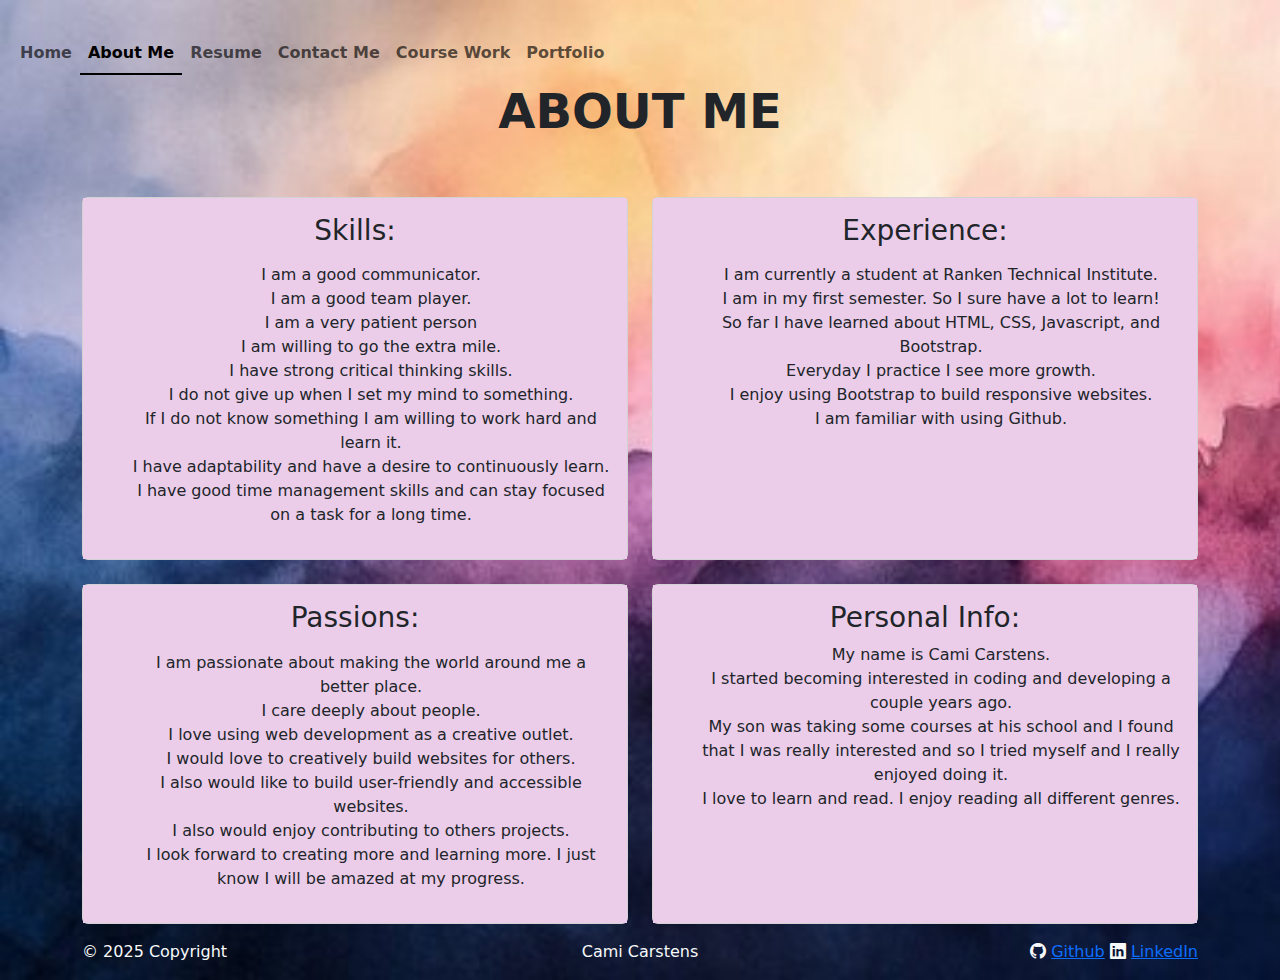
==== about-me.html @ 444251df "web-portfolio" ====
<!DOCTYPE html>
<html lang="en">
<head>
    <meta charset="UTF-8">
    <meta name="viewport" content="width=device-width, initial-scale=1.0">
    <link rel="stylesheet" href="styles/web-portfolio.css">
    <title>Cami Carstens</title>
    <link href="https://cdn.jsdelivr.net/npm/bootstrap@5.3.3/dist/css/bootstrap.min.css" rel="stylesheet" integrity="sha384-QWTKZyjpPEjISv5WaRU9OFeRpok6YctnYmDr5pNlyT2bRjXh0JMhjY6hW+ALEwIH" crossorigin="anonymous">
    <script src="https://cdn.jsdelivr.net/npm/bootstrap@5.3.3/dist/js/bootstrap.bundle.min.js" integrity="sha384-YvpcrYf0tY3lHB60NNkmXc5s9fDVZLESaAA55NDzOxhy9GkcIdslK1eN7N6jIeHz" crossorigin="anonymous"></script>
    <link rel="stylesheet" href="https://cdn.jsdelivr.net/npm/bootstrap-icons@1.11.3/font/bootstrap-icons.min.css">
    <link rel="icon" href="images/favicon.png">
    <style>
 body {
  background-image: url("images/about-bg.jpg");
  background-repeat: no-repeat;
  background-size: cover;
 }
    
    </style>

</head>

<body class="aboutMe">
    <header>
        <nav class="aboutMeNav navbar navbar-expand-lg fw-bold">
            <div class="container-fluid">
              <button class="navbar-toggler" type="button" data-bs-toggle="collapse" data-bs-target="#navbarNav" aria-controls="navbarNav" aria-expanded="false" aria-label="Toggle navigation">
                <span class="navbar-toggler-icon"></span>
              </button>
              <div class="collapse navbar-collapse" id="navbarNav">
                <ul class="navbar-nav">
                  <li class="nav-item">
                    <a class="nav-link" href="index.html">Home</a>
                  </li>
                  <li class="nav-item">
                    <a class="nav-link active" aria-current="page" href="about-me.html">About Me</a>
                  </li>
                  <li class="nav-item">
                    <a class="nav-link" href="resume.html">Resume</a>
                  </li>
                  <li class="nav-item">
                    <a class="nav-link" href="contact.html">Contact Me</a>
                  </li>
                  <li class="nav-item">
                    <a class="nav-link" href="course-work.html">Course Work</a>
                  </li>
                  <li class="nav-item">
                    <a class="nav-link" href="portfolio.html">Portfolio</a>
                  </li>
                </ul>
              </div>
            </div>
          </nav>
    </header>
<main>

    <div class="aboutMeContainer text-center">
              <h1 class="display-5 pb-5 text-center fw-semibold">ABOUT ME</h1>
    </div>

<div class="container text-center">
    <div class="row row-cols-1 row-cols-md-2 g-4">
            <div class="col">
                <div class="card h-100">
                    <div class="aboutCard1 card-body">
                        <h3 class="card-title">Skills:</h3>
                        <p class="card-text"></p>
                            <ul class="aboutMeText">
                              <li>I am a good communicator.</li>
                              <li>I am a good team player.</li>
                                <li>I am a very patient person</li>
                                <li>I am willing to go the extra mile.</li>
                                <li>I have strong critical thinking skills.</li>
                                <li>I do not give up when I set my mind to something.</li>
                                <li>If I do not know something I am willing to work hard and learn it.</li>
                                <li>I have adaptability and have a desire to continuously learn.</li>
                                <li>I have good time management skills and can stay focused on a task for a long time.</li>
                            </ul>
                </div>
            </div>
        </div>

    <div class="col">
        <div class="card h-100">
            <div class="aboutCard2 card-body">
                <h3 class="card-title">Experience:</h3>
                <p class="card-text"></p>
                 <ul  class="aboutMeText2">
                  <li>I am currently a student at Ranken Technical Institute.</li>
                  <li> I am in my first semester. So I sure have a lot to learn!</li>
                  <li>So far I have learned about HTML, CSS, Javascript, and Bootstrap.</li>
                  <li> Everyday I practice I see more growth.</li>
                  <li>I enjoy using Bootstrap to build responsive websites.</li>
                  <li>I am familiar with using Github.</li>
                  </ul>
          </div>
        </div>
    </div>

    <div class="col">
          <div class="card h-100">
            <div class="aboutCard3 card-body">
                <h3 class="card-title">Passions:</h3>
                <p class="card-text"></p>
                  <ul class="aboutMeText3">
                  <li>I am passionate about making the world around me a better place.</li>
                  <li>I care deeply about people.</li>
                  <li>I love using web development as a creative outlet.</li>
                  <li>I would love to creatively build websites for others.</li>
                  <li> I also would like to build user-friendly and accessible websites.</li>
                  <li>I also would enjoy contributing to others projects.</li> 
                    <li>I look forward to creating more and learning more. I just know I will be
                      amazed at my progress. </li>
                  </ul>
            </div>
        </div>
    </div>

    <div class="col">
        <div class="card h-100">
            <div class="aboutCard4 card-body">
            <h3>Personal Info:</h3>
            <p class="card-title"></p>
             <ul class="aboutMeText4">
              <li>My name is Cami Carstens.</li>
              <li>I started becoming interested in coding and developing a couple years ago.</li>
              <li> My son was taking some courses at his school and I found that
              I was really interested and so I tried myself and I really enjoyed doing it.</li>
              <li>I love to learn and read. I enjoy reading all different genres.</li>
              <li></li>
              </ul>
          </div>
        </div>
    </div>
</div>
</div>




</main>
<footer class="text-light py-3">
  <div class="container">
    <div class="row d-flex">
      <div class="col-md-4 text-center text-md-start">&copy; 2025 Copyright</div>
      <div class="col-md-4 text-center">Cami Carstens
      </div>
      <div class="col-md-4 text-center text-md-end">
        <i class="bi bi-github"></i>
        <a href="https://github.com/Cami-Carstens">Github</a>
        <i class="bi bi-linkedin"></i>
        <a href="https://www.linkedin.com/in/cami-carstens-7a5442355/">LinkedIn</a>
      </div></div>
    </div>

  </footer>

</body>
</html>
---- styles/web-portfolio.css ----
.navbar-nav .active {
   border-bottom: 2px solid black;

}
.nav-link:hover {
    background-color: gray;
   
}
.indexHeading {
    font-size: 4.5em;
    color:  rgb(52, 24, 74);
    text-shadow: 4px 4px 4px rgb(132, 132, 170);

}
.indexFooter {
    position: relative;
    bottom: 0;
    left: 0;
    right: 0;
    width: 100%;
    margin-top: 50px;
}
.indexPic {
    border-radius: 50%;
    border: 10px solid rgb(41, 43, 82);
    margin-top: 100px;
}



.homeLinks {
    font-size: 2em;
    font: white;

}
.homeLinks ul li a{
    color:  rgb(52, 24, 74);
    text-shadow: 4px 4px 4px rgb(132, 132, 170);
    font-size: 1.5em;


}
.homeLinks ul {
    list-style-type: none;
}

.aboutMeNav {
   margin-top: 25px;

}


.aboutCard1, .aboutCard2, .aboutCard3, .aboutCard4 {
    background-color: rgb(235, 205, 234);
}


.aboutMeText, .aboutMeText2, .aboutMeText3, .aboutMeText4 {
    list-style-type: none;

}



.courseWorkHeader {
    margin-top: 15px;
    margin-bottom: 50px;
    color: rgb(20, 17, 71);
    border-radius: 25px;
    text-shadow: 2px 2px 2px  rgb(91, 87, 87);
    font-weight: 700;
   
}
.courseWorkHeader h1 {
    font-size: 3.5em;
}
.courseSample {
   
    color: rgb(20, 17, 71);
    text-shadow: 4px 4px 4px  rgb(154, 149, 149);
  
}
.courseWorkContainer {
    margin-top: 20px;
    border: 5px solid rgb(20, 17, 71);

}

.courseWorkContainer h3 {
    font-size: 2.5em;
}

.card-img-top {
    height: 200px;
    object-fit: cover;
}

.courseWorkFooter {
    background-color: rgb(214, 134, 29);
    position: relative;
    bottom: 0;
    left: 0;
    right: 0;
    width: 100%;
    margin-top: 50px;
}
main {
    min-height: 600px;
}
.right-aligned-accordion {
    max-width: 450px;
    margin-left: auto;
}


.contactMain {
    background-image: url("images/about-bg.jpg");
}

.contactPic {
    border-radius: 10%;
    height: 200px;
}

.accordion-item1, .accordion-item2, .accordion-item3 {
    background-color: rgb(212, 216, 218);
}
.accordion-header .accordion-button {
    background-color:rgb(154, 159, 161); 
}

.pdfResume {
    margin-top: 0 !important; 
   
}

.pdf {
    margin-top: -50px;
    
}

.resumeNav {
    position: fixed;
    top: 0;
    width: 100%;
    z-index: 1050; 
    background-color: white; 
}

.vertical-name {
    writing-mode: vertical-rl; 
    text-orientation: upright; 
    font-size: 2rem;
    font-weight: bold;
    color: rgb(181, 195, 200);
    text-shadow: 2px 2px 2px rgb(36, 38, 39);
    letter-spacing: 4px;
}

.portfolioFooter {
    position: relative;
    bottom: 0;
    left: 0;
    right: 0;
    width: 100%;
    margin-top: 50px;
}



@media (max-width: 768px) {
    .vertical-name {
      writing-mode: unset; 
      text-orientation: unset; 
      font-size: 1.5rem; 
      letter-spacing: normal; 
  }
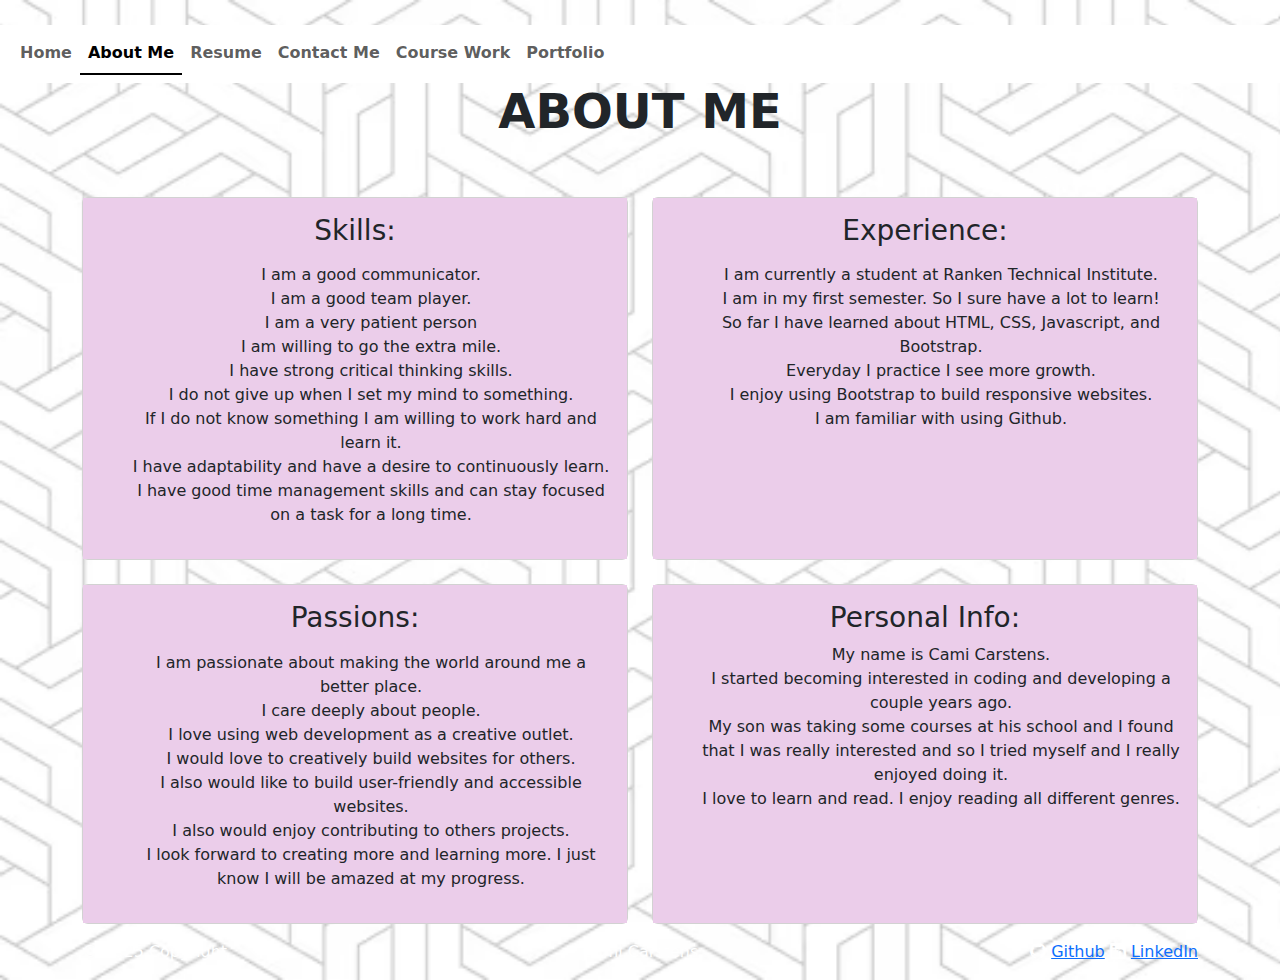
==== commit 36304cbf: "small-changes" ====
--- a/about-me.html
+++ b/about-me.html
@@ -11,7 +11,7 @@
     <link rel="icon" href="images/favicon.png">
     <style>
  body {
-  background-image: url("images/about-bg.jpg");
+  background-image: url("images/bg-sample.jpg");
   background-repeat: no-repeat;
   background-size: cover;
  }
@@ -22,7 +22,7 @@
 
 <body class="aboutMe">
     <header>
-        <nav class="aboutMeNav navbar navbar-expand-lg fw-bold">
+        <nav class="aboutMeNav navbar navbar-expand-lg fw-bold bg-white">
             <div class="container-fluid">
               <button class="navbar-toggler" type="button" data-bs-toggle="collapse" data-bs-target="#navbarNav" aria-controls="navbarNav" aria-expanded="false" aria-label="Toggle navigation">
                 <span class="navbar-toggler-icon"></span>
@@ -139,7 +139,7 @@
 
 
 </main>
-<footer class="text-light py-3">
+<footer class="text-white py-3">
   <div class="container">
     <div class="row d-flex">
       <div class="col-md-4 text-center text-md-start">&copy; 2025 Copyright</div>
--- a/styles/web-portfolio.css
+++ b/styles/web-portfolio.css
@@ -98,7 +98,7 @@
 }
 
 .courseWorkFooter {
-    background-color: rgb(214, 134, 29);
+ 
     position: relative;
     bottom: 0;
     left: 0;
@@ -106,9 +106,7 @@
     width: 100%;
     margin-top: 50px;
 }
-main {
-    min-height: 600px;
-}
+
 .right-aligned-accordion {
     max-width: 450px;
     margin-left: auto;
@@ -136,10 +134,7 @@
    
 }
 
-.pdf {
-    margin-top: -50px;
-    
-}
+
 
 .resumeNav {
     position: fixed;
@@ -154,8 +149,8 @@
     text-orientation: upright; 
     font-size: 2rem;
     font-weight: bold;
-    color: rgb(181, 195, 200);
-    text-shadow: 2px 2px 2px rgb(36, 38, 39);
+    color: rgb(40, 38, 38);
+    text-shadow: 2px 2px 2px rgb(208, 215, 219);
     letter-spacing: 4px;
 }
 
@@ -166,6 +161,11 @@
     right: 0;
     width: 100%;
     margin-top: 50px;
+}
+.resumeFooter {
+    
+    position: relative;
+
 }
 
 
